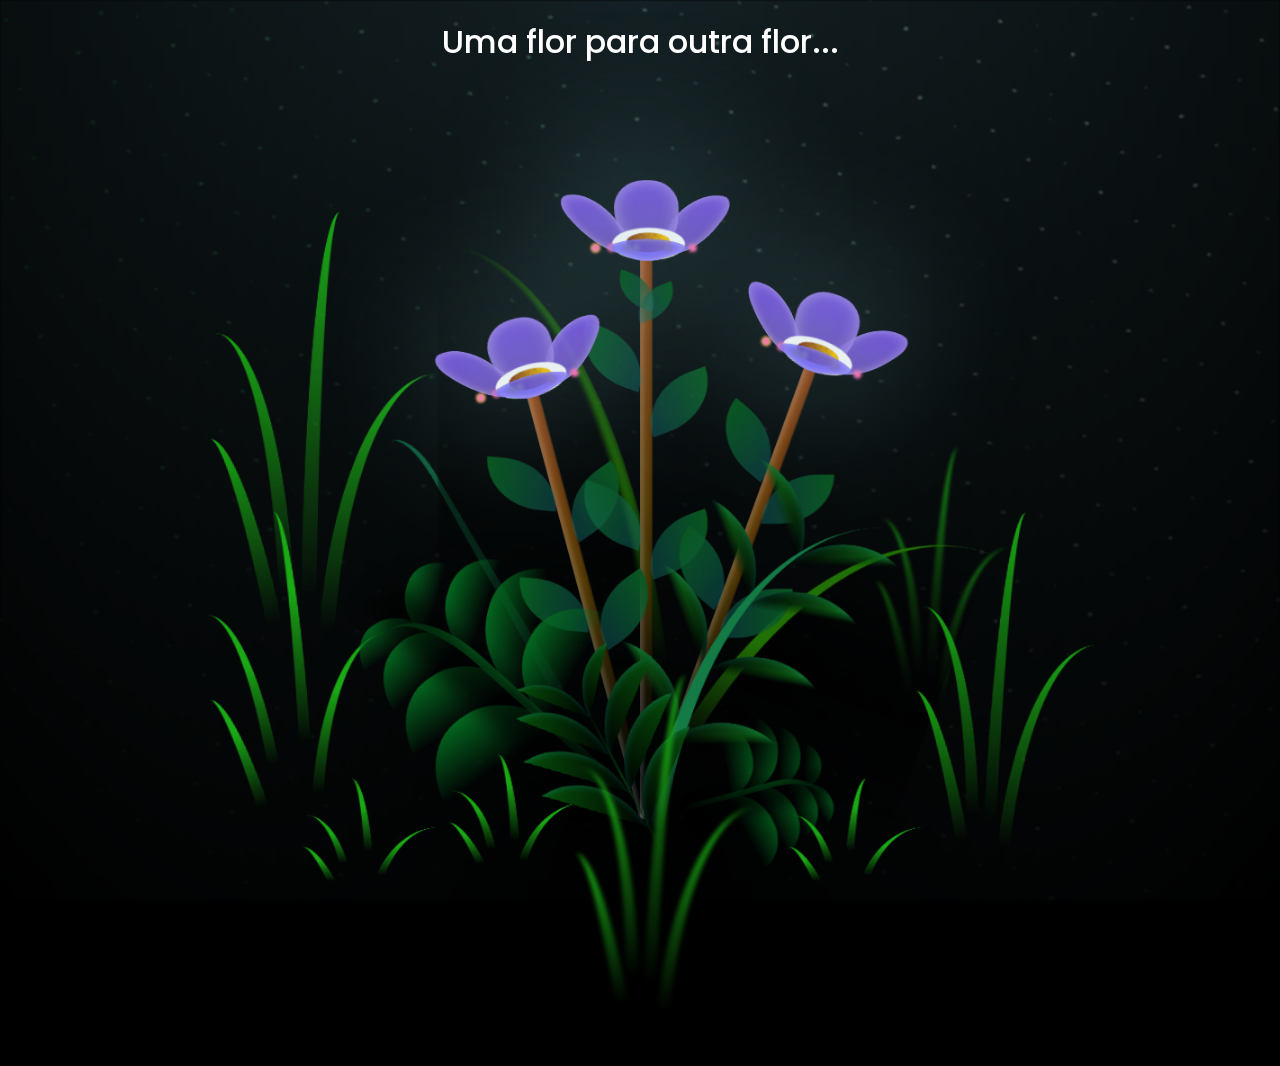
==== flower.html @ db98a39b "att" ====
<!DOCTYPE html>
<html lang="pt-br">
<head>
    <meta charset="UTF-8">
    <meta name="viewport" content="width=device-width, initial-scale=1.0">
    <link rel="shortcut icon" href="/assets/favicon-flower.png" type="image/x-icon">
    <link rel="stylesheet" href="css/flower.css">
    <title>Uma flor para outra flor</title>
</head>
<body class="container">
  <h1 class="title">Uma flor para outra flor...</h1>
    <div class="night"></div>
    <div class="flowers">
      <div class="flower flower--1">
        <div class="flower__leafs flower__leafs--1">
          <div class="flower__leaf flower__leaf--1"></div>
          <div class="flower__leaf flower__leaf--2"></div>
          <div class="flower__leaf flower__leaf--3"></div>
          <div class="flower__leaf flower__leaf--4"></div>
          <div class="flower__white-circle"></div>
  
          <div class="flower__light flower__light--1"></div>
          <div class="flower__light flower__light--2"></div>
          <div class="flower__light flower__light--3"></div>
          <div class="flower__light flower__light--4"></div>
          <div class="flower__light flower__light--5"></div>
          <div class="flower__light flower__light--6"></div>
          <div class="flower__light flower__light--7"></div>
          <div class="flower__light flower__light--8"></div>
  
        </div>
        <div class="flower__line">
          <div class="flower__line__leaf flower__line__leaf--1"></div>
          <div class="flower__line__leaf flower__line__leaf--2"></div>
          <div class="flower__line__leaf flower__line__leaf--3"></div>
          <div class="flower__line__leaf flower__line__leaf--4"></div>
          <div class="flower__line__leaf flower__line__leaf--5"></div>
          <div class="flower__line__leaf flower__line__leaf--6"></div>
        </div>
      </div>
  
      <div class="flower flower--2">
        <div class="flower__leafs flower__leafs--2">
          <div class="flower__leaf flower__leaf--1"></div>
          <div class="flower__leaf flower__leaf--2"></div>
          <div class="flower__leaf flower__leaf--3"></div>
          <div class="flower__leaf flower__leaf--4"></div>
          <div class="flower__white-circle"></div>
  
          <div class="flower__light flower__light--1"></div>
          <div class="flower__light flower__light--2"></div>
          <div class="flower__light flower__light--3"></div>
          <div class="flower__light flower__light--4"></div>
          <div class="flower__light flower__light--5"></div>
          <div class="flower__light flower__light--6"></div>
          <div class="flower__light flower__light--7"></div>
          <div class="flower__light flower__light--8"></div>
  
        </div>
        <div class="flower__line">
          <div class="flower__line__leaf flower__line__leaf--1"></div>
          <div class="flower__line__leaf flower__line__leaf--2"></div>
          <div class="flower__line__leaf flower__line__leaf--3"></div>
          <div class="flower__line__leaf flower__line__leaf--4"></div>
        </div>
      </div>
  
      <div class="flower flower--3">
        <div class="flower__leafs flower__leafs--3">
          <div class="flower__leaf flower__leaf--1"></div>
          <div class="flower__leaf flower__leaf--2"></div>
          <div class="flower__leaf flower__leaf--3"></div>
          <div class="flower__leaf flower__leaf--4"></div>
          <div class="flower__white-circle"></div>
  
          <div class="flower__light flower__light--1"></div>
          <div class="flower__light flower__light--2"></div>
          <div class="flower__light flower__light--3"></div>
          <div class="flower__light flower__light--4"></div>
          <div class="flower__light flower__light--5"></div>
          <div class="flower__light flower__light--6"></div>
          <div class="flower__light flower__light--7"></div>
          <div class="flower__light flower__light--8"></div>
  
        </div>
        <div class="flower__line">
          <div class="flower__line__leaf flower__line__leaf--1"></div>
          <div class="flower__line__leaf flower__line__leaf--2"></div>
          <div class="flower__line__leaf flower__line__leaf--3"></div>
          <div class="flower__line__leaf flower__line__leaf--4"></div>
        </div>
      </div>
  
      <div class="grow-ans" style="--d:1.2s">
        <div class="flower__g-long">
          <div class="flower__g-long__top"></div>
          <div class="flower__g-long__bottom"></div>
        </div>
      </div>
  
      <div class="growing-grass">
        <div class="flower__grass flower__grass--1">
          <div class="flower__grass--top"></div>
          <div class="flower__grass--bottom"></div>
          <div class="flower__grass__leaf flower__grass__leaf--1"></div>
          <div class="flower__grass__leaf flower__grass__leaf--2"></div>
          <div class="flower__grass__leaf flower__grass__leaf--3"></div>
          <div class="flower__grass__leaf flower__grass__leaf--4"></div>
          <div class="flower__grass__leaf flower__grass__leaf--5"></div>
          <div class="flower__grass__leaf flower__grass__leaf--6"></div>
          <div class="flower__grass__leaf flower__grass__leaf--7"></div>
          <div class="flower__grass__leaf flower__grass__leaf--8"></div>
          <div class="flower__grass__overlay"></div>
        </div>
      </div>
  
      <div class="growing-grass">
        <div class="flower__grass flower__grass--2">
          <div class="flower__grass--top"></div>
          <div class="flower__grass--bottom"></div>
          <div class="flower__grass__leaf flower__grass__leaf--1"></div>
          <div class="flower__grass__leaf flower__grass__leaf--2"></div>
          <div class="flower__grass__leaf flower__grass__leaf--3"></div>
          <div class="flower__grass__leaf flower__grass__leaf--4"></div>
          <div class="flower__grass__leaf flower__grass__leaf--5"></div>
          <div class="flower__grass__leaf flower__grass__leaf--6"></div>
          <div class="flower__grass__leaf flower__grass__leaf--7"></div>
          <div class="flower__grass__leaf flower__grass__leaf--8"></div>
          <div class="flower__grass__overlay"></div>
        </div>
      </div>
  
      <div class="grow-ans" style="--d:2.4s">
        <div class="flower__g-right flower__g-right--1">
          <div class="leaf"></div>
        </div>
      </div>
  
      <div class="grow-ans" style="--d:2.8s">
        <div class="flower__g-right flower__g-right--2">
          <div class="leaf"></div>
        </div>
      </div>
  
      <div class="grow-ans" style="--d:2.8s">
        <div class="flower__g-front">
          <div class="flower__g-front__leaf-wrapper flower__g-front__leaf-wrapper--1">
            <div class="flower__g-front__leaf"></div>
          </div>
          <div class="flower__g-front__leaf-wrapper flower__g-front__leaf-wrapper--2">
            <div class="flower__g-front__leaf"></div>
          </div>
          <div class="flower__g-front__leaf-wrapper flower__g-front__leaf-wrapper--3">
            <div class="flower__g-front__leaf"></div>
          </div>
          <div class="flower__g-front__leaf-wrapper flower__g-front__leaf-wrapper--4">
            <div class="flower__g-front__leaf"></div>
          </div>
          <div class="flower__g-front__leaf-wrapper flower__g-front__leaf-wrapper--5">
            <div class="flower__g-front__leaf"></div>
          </div>
          <div class="flower__g-front__leaf-wrapper flower__g-front__leaf-wrapper--6">
            <div class="flower__g-front__leaf"></div>
          </div>
          <div class="flower__g-front__leaf-wrapper flower__g-front__leaf-wrapper--7">
            <div class="flower__g-front__leaf"></div>
          </div>
          <div class="flower__g-front__leaf-wrapper flower__g-front__leaf-wrapper--8">
            <div class="flower__g-front__leaf"></div>
          </div>
          <div class="flower__g-front__line"></div>
        </div>
      </div>
  
      <div class="grow-ans" style="--d:3.2s">
        <div class="flower__g-fr">
          <div class="leaf"></div>
          <div class="flower__g-fr__leaf flower__g-fr__leaf--1"></div>
          <div class="flower__g-fr__leaf flower__g-fr__leaf--2"></div>
          <div class="flower__g-fr__leaf flower__g-fr__leaf--3"></div>
          <div class="flower__g-fr__leaf flower__g-fr__leaf--4"></div>
          <div class="flower__g-fr__leaf flower__g-fr__leaf--5"></div>
          <div class="flower__g-fr__leaf flower__g-fr__leaf--6"></div>
          <div class="flower__g-fr__leaf flower__g-fr__leaf--7"></div>
          <div class="flower__g-fr__leaf flower__g-fr__leaf--8"></div>
        </div>
      </div>
  
      <div class="long-g long-g--0">
        <div class="grow-ans" style="--d:3s">
          <div class="leaf leaf--0"></div>
        </div>
        <div class="grow-ans" style="--d:2.2s">
          <div class="leaf leaf--1"></div>
        </div>
        <div class="grow-ans" style="--d:3.4s">
          <div class="leaf leaf--2"></div>
        </div>
        <div class="grow-ans" style="--d:3.6s">
          <div class="leaf leaf--3"></div>
        </div>
      </div>
  
      <div class="long-g long-g--1">
        <div class="grow-ans" style="--d:3.6s">
          <div class="leaf leaf--0"></div>
        </div>
        <div class="grow-ans" style="--d:3.8s">
          <div class="leaf leaf--1"></div>
        </div>
        <div class="grow-ans" style="--d:4s">
          <div class="leaf leaf--2"></div>
        </div>
        <div class="grow-ans" style="--d:4.2s">
          <div class="leaf leaf--3"></div>
        </div>
      </div>
  
      <div class="long-g long-g--2">
        <div class="grow-ans" style="--d:4s">
          <div class="leaf leaf--0"></div>
        </div>
        <div class="grow-ans" style="--d:4.2s">
          <div class="leaf leaf--1"></div>
        </div>
        <div class="grow-ans" style="--d:4.4s">
          <div class="leaf leaf--2"></div>
        </div>
        <div class="grow-ans" style="--d:4.6s">
          <div class="leaf leaf--3"></div>
        </div>
      </div>
  
      <div class="long-g long-g--3">
        <div class="grow-ans" style="--d:4s">
          <div class="leaf leaf--0"></div>
        </div>
        <div class="grow-ans" style="--d:4.2s">
          <div class="leaf leaf--1"></div>
        </div>
        <div class="grow-ans" style="--d:3s">
          <div class="leaf leaf--2"></div>
        </div>
        <div class="grow-ans" style="--d:3.6s">
          <div class="leaf leaf--3"></div>
        </div>
      </div>
  
      <div class="long-g long-g--4">
        <div class="grow-ans" style="--d:4s">
          <div class="leaf leaf--0"></div>
        </div>
        <div class="grow-ans" style="--d:4.2s">
          <div class="leaf leaf--1"></div>
        </div>
        <div class="grow-ans" style="--d:3s">
          <div class="leaf leaf--2"></div>
        </div>
        <div class="grow-ans" style="--d:3.6s">
          <div class="leaf leaf--3"></div>
        </div>
      </div>
  
      <div class="long-g long-g--5">
        <div class="grow-ans" style="--d:4s">
          <div class="leaf leaf--0"></div>
        </div>
        <div class="grow-ans" style="--d:4.2s">
          <div class="leaf leaf--1"></div>
        </div>
        <div class="grow-ans" style="--d:3s">
          <div class="leaf leaf--2"></div>
        </div>
        <div class="grow-ans" style="--d:3.6s">
          <div class="leaf leaf--3"></div>
        </div>
      </div>
  
      <div class="long-g long-g--6">
        <div class="grow-ans" style="--d:4.2s">
          <div class="leaf leaf--0"></div>
        </div>
        <div class="grow-ans" style="--d:4.4s">
          <div class="leaf leaf--1"></div>
        </div>
        <div class="grow-ans" style="--d:4.6s">
          <div class="leaf leaf--2"></div>
        </div>
        <div class="grow-ans" style="--d:4.8s">
          <div class="leaf leaf--3"></div>
        </div>
      </div>
  
      <div class="long-g long-g--7">
        <div class="grow-ans" style="--d:3s">
          <div class="leaf leaf--0"></div>
        </div>
        <div class="grow-ans" style="--d:3.2s">
          <div class="leaf leaf--1"></div>
        </div>
        <div class="grow-ans" style="--d:3.5s">
          <div class="leaf leaf--2"></div>
        </div>
        <div class="grow-ans" style="--d:3.6s">
          <div class="leaf leaf--3"></div>
        </div>
      </div>
    </div>
    
    <script src="main.js"></script>
  </body>
</html>
---- css/flower.css ----
@import url('https://fonts.googleapis.com/css2?family=Poppins:wght@500&display=swap');

*,
*::after,
*::before {
  padding: 0;
  margin: 0;
  box-sizing: border-box;
}

:root {
  --dark-color: #000;
}

body {
  display: flex;
  align-items: flex-end;
  justify-content: center;
  min-height: 100vh;
  background-color: var(--dark-color);
  overflow: hidden;
  perspective: 1000px;
}

h1.title {
  font: 500 2rem 'Poppins';
  position: absolute;
  top: 2%;
  color: #FFF;
  z-index: 999;
}

.night {
  position: fixed;
  left: 50%;
  top: 0;
  transform: translateX(-50%);
  width: 100%;
  height: 100%;
  filter: blur(0.1vmin);
  background-image: radial-gradient(
      ellipse at top,
      transparent 0%,
      var(--dark-color)
    ),
    radial-gradient(
      ellipse at bottom,
      var(--dark-color),
      rgba(145, 233, 255, 0.2)
    ),
    repeating-linear-gradient(
      220deg,
      rgb(0, 0, 0) 0px,
      rgb(0, 0, 0) 19px,
      transparent 19px,
      transparent 22px
    ),
    repeating-linear-gradient(
      189deg,
      rgb(0, 0, 0) 0px,
      rgb(0, 0, 0) 19px,
      transparent 19px,
      transparent 22px
    ),
    repeating-linear-gradient(
      148deg,
      rgb(0, 0, 0) 0px,
      rgb(0, 0, 0) 19px,
      transparent 19px,
      transparent 22px
    ),
    linear-gradient(90deg, rgb(7, 107, 42), rgb(240, 240, 240));
}

.flowers {
  position: relative;
  transform: scale(0.9);
}

.flower {
  position: absolute;
  bottom: 10vmin;
  transform-origin: bottom center;
  z-index: 10;
  --fl-speed: 0.3s;
}
.flower--1 {
  -webkit-animation: moving-flower-1 4s linear infinite;
  animation: moving-flower-1 4s linear infinite;
}
.flower--1 .flower__line {
  height: 70vmin;
  -webkit-animation-delay: 0.3s;
  animation-delay: 0.3s;
}
.flower--1 .flower__line__leaf--1 {
  -webkit-animation: blooming-leaf-right var(--fl-speed) 1.6s backwards;
  animation: blooming-leaf-right var(--fl-speed) 1.6s backwards;
}
.flower--1 .flower__line__leaf--2 {
  -webkit-animation: blooming-leaf-right var(--fl-speed) 1.4s backwards;
  animation: blooming-leaf-right var(--fl-speed) 1.4s backwards;
}
.flower--1 .flower__line__leaf--3 {
  -webkit-animation: blooming-leaf-left var(--fl-speed) 1.2s backwards;
  animation: blooming-leaf-left var(--fl-speed) 1.2s backwards;
}
.flower--1 .flower__line__leaf--4 {
  -webkit-animation: blooming-leaf-left var(--fl-speed) 1s backwards;
  animation: blooming-leaf-left var(--fl-speed) 1s backwards;
}
.flower--1 .flower__line__leaf--5 {
  -webkit-animation: blooming-leaf-right var(--fl-speed) 1.8s backwards;
  animation: blooming-leaf-right var(--fl-speed) 1.8s backwards;
}
.flower--1 .flower__line__leaf--6 {
  -webkit-animation: blooming-leaf-left var(--fl-speed) 2s backwards;
  animation: blooming-leaf-left var(--fl-speed) 2s backwards;
}
.flower--2 {
  left: 50%;
  transform: rotate(20deg);
  -webkit-animation: moving-flower-2 4s linear infinite;
  animation: moving-flower-2 4s linear infinite;
}
.flower--2 .flower__line {
  height: 60vmin;
  -webkit-animation-delay: 0.6s;
  animation-delay: 0.6s;
}
.flower--2 .flower__line__leaf--1 {
  -webkit-animation: blooming-leaf-right var(--fl-speed) 1.9s backwards;
  animation: blooming-leaf-right var(--fl-speed) 1.9s backwards;
}
.flower--2 .flower__line__leaf--2 {
  -webkit-animation: blooming-leaf-right var(--fl-speed) 1.7s backwards;
  animation: blooming-leaf-right var(--fl-speed) 1.7s backwards;
}
.flower--2 .flower__line__leaf--3 {
  -webkit-animation: blooming-leaf-left var(--fl-speed) 1.5s backwards;
  animation: blooming-leaf-left var(--fl-speed) 1.5s backwards;
}
.flower--2 .flower__line__leaf--4 {
  -webkit-animation: blooming-leaf-left var(--fl-speed) 1.3s backwards;
  animation: blooming-leaf-left var(--fl-speed) 1.3s backwards;
}
.flower--3 {
  left: 50%;
  transform: rotate(-15deg);
  -webkit-animation: moving-flower-3 4s linear infinite;
  animation: moving-flower-3 4s linear infinite;
}
.flower--3 .flower__line {
  -webkit-animation-delay: 0.9s;
  animation-delay: 0.9s;
}
.flower--3 .flower__line__leaf--1 {
  -webkit-animation: blooming-leaf-right var(--fl-speed) 2.5s backwards;
  animation: blooming-leaf-right var(--fl-speed) 2.5s backwards;
}
.flower--3 .flower__line__leaf--2 {
  -webkit-animation: blooming-leaf-right var(--fl-speed) 2.3s backwards;
  animation: blooming-leaf-right var(--fl-speed) 2.3s backwards;
}
.flower--3 .flower__line__leaf--3 {
  -webkit-animation: blooming-leaf-left var(--fl-speed) 2.1s backwards;
  animation: blooming-leaf-left var(--fl-speed) 2.1s backwards;
}
.flower--3 .flower__line__leaf--4 {
  -webkit-animation: blooming-leaf-left var(--fl-speed) 1.9s backwards;
  animation: blooming-leaf-left var(--fl-speed) 1.9s backwards;
}
.flower__leafs {
  position: relative;
  -webkit-animation: blooming-flower 2s backwards;
  animation: blooming-flower 2s backwards;
}
.flower__leafs--1 {
  -webkit-animation-delay: 1.1s;
  animation-delay: 1.1s;
}
.flower__leafs--2 {
  -webkit-animation-delay: 1.4s;
  animation-delay: 1.4s;
}
.flower__leafs--3 {
  -webkit-animation-delay: 1.7s;
  animation-delay: 1.7s;
}
.flower__leafs::after {
  content: "";
  position: absolute;
  left: 0;
  top: 0;
  transform: translate(-50%, -100%);
  width: 8vmin;
  height: 8vmin;
  background-color: #9ff5ff;
  filter: blur(10vmin);
}
.flower__leaf {
  position: absolute;
  bottom: 0;
  left: 50%;
  width: 8vmin;
  height: 11vmin;
  border-radius: 51% 49% 47% 53%/44% 45% 55% 69%;
  background-color: #512894;
  background-image: linear-gradient(to top, #7458c0, #7c52ee);
  transform-origin: bottom center;
  opacity: 0.9;
  box-shadow: inset 0 0 2vmin rgba(255, 255, 255, 0.5);
}
.flower__leaf--1 {
  transform: translate(-10%, 1%) rotateY(40deg) rotateX(-50deg);
}
.flower__leaf--2 {
  transform: translate(-50%, -4%) rotateX(40deg);
}
.flower__leaf--3 {
  transform: translate(-90%, 0%) rotateY(45deg) rotateX(50deg);
}
.flower__leaf--4 {
  width: 8vmin;
  height: 8vmin;
  transform-origin: bottom left;
  border-radius: 4vmin 10vmin 4vmin 4vmin;
  transform: translate(0%, 18%) rotateX(70deg) rotate(-43deg);
  background-image: linear-gradient(to top, #6252ee, #5552ee);
  z-index: 1;
  opacity: 0.8;
}
.flower__white-circle {
  position: absolute;
  left: -3.5vmin;
  top: -3vmin;
  width: 9vmin;
  height: 4vmin;
  border-radius: 50%;
  background-color: #f0f0f0;
}
.flower__white-circle::after {
  content: "";
  position: absolute;
  left: 50%;
  top: 45%;
  transform: translate(-50%, -50%);
  width: 60%;
  height: 60%;
  border-radius: inherit;
  background-image: repeating-linear-gradient(
      135deg,
      rgba(0, 0, 0, 0.03) 0px,
      rgba(0, 0, 0, 0.03) 1px,
      transparent 1px,
      transparent 12px
    ),
    repeating-linear-gradient(
      45deg,
      rgba(0, 0, 0, 0.03) 0px,
      rgba(0, 0, 0, 0.03) 1px,
      transparent 1px,
      transparent 12px
    ),
    repeating-linear-gradient(
      67.5deg,
      rgba(0, 0, 0, 0.03) 0px,
      rgba(0, 0, 0, 0.03) 1px,
      transparent 1px,
      transparent 12px
    ),
    repeating-linear-gradient(
      135deg,
      rgba(0, 0, 0, 0.03) 0px,
      rgba(0, 0, 0, 0.03) 1px,
      transparent 1px,
      transparent 12px
    ),
    repeating-linear-gradient(
      45deg,
      rgba(0, 0, 0, 0.03) 0px,
      rgba(0, 0, 0, 0.03) 1px,
      transparent 1px,
      transparent 12px
    ),
    repeating-linear-gradient(
      112.5deg,
      rgba(0, 0, 0, 0.03) 0px,
      rgba(0, 0, 0, 0.03) 1px,
      transparent 1px,
      transparent 12px
    ),
    repeating-linear-gradient(
      112.5deg,
      rgba(0, 0, 0, 0.03) 0px,
      rgba(0, 0, 0, 0.03) 1px,
      transparent 1px,
      transparent 12px
    ),
    repeating-linear-gradient(
      45deg,
      rgba(0, 0, 0, 0.03) 0px,
      rgba(0, 0, 0, 0.03) 1px,
      transparent 1px,
      transparent 12px
    ),
    repeating-linear-gradient(
      22.5deg,
      rgba(0, 0, 0, 0.03) 0px,
      rgba(0, 0, 0, 0.03) 1px,
      transparent 1px,
      transparent 12px
    ),
    repeating-linear-gradient(
      45deg,
      rgba(0, 0, 0, 0.03) 0px,
      rgba(0, 0, 0, 0.03) 1px,
      transparent 1px,
      transparent 12px
    ),
    repeating-linear-gradient(
      22.5deg,
      rgba(0, 0, 0, 0.03) 0px,
      rgba(0, 0, 0, 0.03) 1px,
      transparent 1px,
      transparent 12px
    ),
    repeating-linear-gradient(
      135deg,
      rgba(0, 0, 0, 0.03) 0px,
      rgba(0, 0, 0, 0.03) 1px,
      transparent 1px,
      transparent 12px
    ),
    repeating-linear-gradient(
      157.5deg,
      rgba(0, 0, 0, 0.03) 0px,
      rgba(0, 0, 0, 0.03) 1px,
      transparent 1px,
      transparent 12px
    ),
    repeating-linear-gradient(
      67.5deg,
      rgba(0, 0, 0, 0.03) 0px,
      rgba(0, 0, 0, 0.03) 1px,
      transparent 1px,
      transparent 12px
    ),
    repeating-linear-gradient(
      67.5deg,
      rgba(0, 0, 0, 0.03) 0px,
      rgba(0, 0, 0, 0.03) 1px,
      transparent 1px,
      transparent 12px
    ),
    linear-gradient(90deg, rgb(127, 47, 21), rgb(255, 206, 0));
}
.flower__line {
  height: 55vmin;
  width: 1.5vmin;
  background-image: linear-gradient(
      to left,
      rgba(0, 0, 0, 0.2),
      transparent,
      rgba(255, 255, 255, 0.2)
    ),
    linear-gradient(to top, transparent 10%, #583e08, #944415);
  box-shadow: inset 0 0 2px rgba(0, 0, 0, 0.5);
  -webkit-animation: grow-flower-tree 4s backwards;
  animation: grow-flower-tree 4s backwards;
}
.flower__line__leaf {
  --w: 7vmin;
  --h: calc(var(--w) + 2vmin);
  position: absolute;
  top: 20%;
  left: 90%;
  width: var(--w);
  height: var(--h);
  border-top-right-radius: var(--h);
  border-bottom-left-radius: var(--h);
  background-image: linear-gradient(to top, rgba(20, 117, 122, 0.4), #095721);
}
.flower__line__leaf--1 {
  transform: rotate(70deg) rotateY(30deg);
}
.flower__line__leaf--2 {
  top: 45%;
  transform: rotate(70deg) rotateY(30deg);
}
.flower__line__leaf--3,
.flower__line__leaf--4,
.flower__line__leaf--6 {
  border-top-right-radius: 0;
  border-bottom-left-radius: 0;
  border-top-left-radius: var(--h);
  border-bottom-right-radius: var(--h);
  left: -460%;
  top: 12%;
  transform: rotate(-70deg) rotateY(30deg);
}
.flower__line__leaf--4 {
  top: 40%;
}
.flower__line__leaf--5 {
  top: 0;
  transform-origin: left;
  transform: rotate(70deg) rotateY(30deg) scale(0.6);
}
.flower__line__leaf--6 {
  top: -2%;
  left: -450%;
  transform-origin: right;
  transform: rotate(-70deg) rotateY(30deg) scale(0.6);
}
.flower__light {
  position: absolute;
  bottom: 0vmin;
  width: 1vmin;
  height: 1vmin;
  background-color: rgb(255, 251, 0);
  border-radius: 50%;
  filter: blur(0.2vmin);
  -webkit-animation: light-ans 4s linear infinite backwards;
  animation: light-ans 4s linear infinite backwards;
}
.flower__light:nth-child(odd) {
  background-color: #f76baf;
}
.flower__light--1 {
  left: -2vmin;
  -webkit-animation-delay: 1s;
  animation-delay: 1s;
}
.flower__light--2 {
  left: 3vmin;
  -webkit-animation-delay: 0.5s;
  animation-delay: 0.5s;
}
.flower__light--3 {
  left: -6vmin;
  -webkit-animation-delay: 0.3s;
  animation-delay: 0.3s;
}
.flower__light--4 {
  left: 6vmin;
  -webkit-animation-delay: 0.9s;
  animation-delay: 0.9s;
}
.flower__light--5 {
  left: -1vmin;
  -webkit-animation-delay: 1.5s;
  animation-delay: 1.5s;
}
.flower__light--6 {
  left: -4vmin;
  -webkit-animation-delay: 3s;
  animation-delay: 3s;
}
.flower__light--7 {
  left: 3vmin;
  -webkit-animation-delay: 2s;
  animation-delay: 2s;
}
.flower__light--8 {
  left: -6vmin;
  -webkit-animation-delay: 3.5s;
  animation-delay: 3.5s;
}
.flower__grass {
  --c: #04661f;
  --line-w: 1.5vmin;
  position: absolute;
  bottom: 12vmin;
  left: -7vmin;
  display: flex;
  flex-direction: column;
  align-items: flex-end;
  z-index: 20;
  transform-origin: bottom center;
  transform: rotate(-48deg) rotateY(40deg);
}
.flower__grass--1 {
  -webkit-animation: moving-grass 2s linear infinite;
  animation: moving-grass 2s linear infinite;
}
.flower__grass--2 {
  left: 2vmin;
  bottom: 10vmin;
  transform: scale(0.5) rotate(75deg) rotateX(10deg) rotateY(-200deg);
  opacity: 0.8;
  z-index: 0;
  -webkit-animation: moving-grass--2 1.5s linear infinite;
  animation: moving-grass--2 1.5s linear infinite;
}
.flower__grass--top {
  width: 7vmin;
  height: 10vmin;
  border-top-right-radius: 100%;
  border-right: var(--line-w) solid var(--c);
  transform-origin: bottom center;
  transform: rotate(-2deg);
}
.flower__grass--bottom {
  margin-top: -2px;
  width: var(--line-w);
  height: 25vmin;
  background-image: linear-gradient(to top, transparent, var(--c));
}
.flower__grass__leaf {
  --size: 10vmin;
  position: absolute;
  width: calc(var(--size) * 2.1);
  height: var(--size);
  border-top-left-radius: var(--size);
  border-top-right-radius: var(--size);
  background-image: linear-gradient(
    to top,
    transparent,
    transparent 30%,
    var(--c)
  );
  z-index: 100;
}
.flower__grass__leaf--1 {
  top: -6%;
  left: 30%;
  --size: 6vmin;
  transform: rotate(-20deg);
  -webkit-animation: growing-grass-ans--1 2s 2.6s backwards;
  animation: growing-grass-ans--1 2s 2.6s backwards;
}
@-webkit-keyframes growing-grass-ans--1 {
  0% {
    transform-origin: bottom left;
    transform: rotate(-20deg) scale(0);
  }
}
@keyframes growing-grass-ans--1 {
  0% {
    transform-origin: bottom left;
    transform: rotate(-20deg) scale(0);
  }
}
.flower__grass__leaf--2 {
  top: -5%;
  left: -110%;
  --size: 6vmin;
  transform: rotate(10deg);
  -webkit-animation: growing-grass-ans--2 2s 2.4s linear backwards;
  animation: growing-grass-ans--2 2s 2.4s linear backwards;
}
@-webkit-keyframes growing-grass-ans--2 {
  0% {
    transform-origin: bottom right;
    transform: rotate(10deg) scale(0);
  }
}
@keyframes growing-grass-ans--2 {
  0% {
    transform-origin: bottom right;
    transform: rotate(10deg) scale(0);
  }
}
.flower__grass__leaf--3 {
  top: 5%;
  left: 60%;
  --size: 8vmin;
  transform: rotate(-18deg) rotateX(-20deg);
  -webkit-animation: growing-grass-ans--3 2s 2.2s linear backwards;
  animation: growing-grass-ans--3 2s 2.2s linear backwards;
}
@-webkit-keyframes growing-grass-ans--3 {
  0% {
    transform-origin: bottom left;
    transform: rotate(-18deg) rotateX(-20deg) scale(0);
  }
}
@keyframes growing-grass-ans--3 {
  0% {
    transform-origin: bottom left;
    transform: rotate(-18deg) rotateX(-20deg) scale(0);
  }
}
.flower__grass__leaf--4 {
  top: 6%;
  left: -135%;
  --size: 8vmin;
  transform: rotate(2deg);
  -webkit-animation: growing-grass-ans--4 2s 2s linear backwards;
  animation: growing-grass-ans--4 2s 2s linear backwards;
}
@-webkit-keyframes growing-grass-ans--4 {
  0% {
    transform-origin: bottom right;
    transform: rotate(2deg) scale(0);
  }
}
@keyframes growing-grass-ans--4 {
  0% {
    transform-origin: bottom right;
    transform: rotate(2deg) scale(0);
  }
}
.flower__grass__leaf--5 {
  top: 20%;
  left: 60%;
  --size: 10vmin;
  transform: rotate(-24deg) rotateX(-20deg);
  -webkit-animation: growing-grass-ans--5 2s 1.8s linear backwards;
  animation: growing-grass-ans--5 2s 1.8s linear backwards;
}
@-webkit-keyframes growing-grass-ans--5 {
  0% {
    transform-origin: bottom left;
    transform: rotate(-24deg) rotateX(-20deg) scale(0);
  }
}
@keyframes growing-grass-ans--5 {
  0% {
    transform-origin: bottom left;
    transform: rotate(-24deg) rotateX(-20deg) scale(0);
  }
}
.flower__grass__leaf--6 {
  top: 22%;
  left: -180%;
  --size: 10vmin;
  transform: rotate(10deg);
  -webkit-animation: growing-grass-ans--6 2s 1.6s linear backwards;
  animation: growing-grass-ans--6 2s 1.6s linear backwards;
}
@-webkit-keyframes growing-grass-ans--6 {
  0% {
    transform-origin: bottom right;
    transform: rotate(10deg) scale(0);
  }
}
@keyframes growing-grass-ans--6 {
  0% {
    transform-origin: bottom right;
    transform: rotate(10deg) scale(0);
  }
}
.flower__grass__leaf--7 {
  top: 39%;
  left: 70%;
  --size: 10vmin;
  transform: rotate(-10deg);
  -webkit-animation: growing-grass-ans--7 2s 1.4s linear backwards;
  animation: growing-grass-ans--7 2s 1.4s linear backwards;
}
@-webkit-keyframes growing-grass-ans--7 {
  0% {
    transform-origin: bottom left;
    transform: rotate(-10deg) scale(0);
  }
}
@keyframes growing-grass-ans--7 {
  0% {
    transform-origin: bottom left;
    transform: rotate(-10deg) scale(0);
  }
}
.flower__grass__leaf--8 {
  top: 40%;
  left: -215%;
  --size: 11vmin;
  transform: rotate(10deg);
  -webkit-animation: growing-grass-ans--8 2s 1.2s linear backwards;
  animation: growing-grass-ans--8 2s 1.2s linear backwards;
}
@-webkit-keyframes growing-grass-ans--8 {
  0% {
    transform-origin: bottom right;
    transform: rotate(10deg) scale(0);
  }
}
@keyframes growing-grass-ans--8 {
  0% {
    transform-origin: bottom right;
    transform: rotate(10deg) scale(0);
  }
}
.flower__grass__overlay {
  position: absolute;
  top: -10%;
  right: 0%;
  width: 100%;
  height: 100%;
  background-color: rgba(0, 0, 0, 0.6);
  filter: blur(1.5vmin);
  z-index: 100;
}
.flower__g-long {
  --w: 2vmin;
  --h: 6vmin;
  --c: #0e5b3c;
  position: absolute;
  bottom: 10vmin;
  left: -3vmin;
  transform-origin: bottom center;
  transform: rotate(-30deg) rotateY(-20deg);
  display: flex;
  flex-direction: column;
  align-items: flex-end;
  -webkit-animation: flower-g-long-ans 3s linear infinite;
  animation: flower-g-long-ans 3s linear infinite;
}
@-webkit-keyframes flower-g-long-ans {
  0%,
  100% {
    transform: rotate(-30deg) rotateY(-20deg);
  }
  50% {
    transform: rotate(-32deg) rotateY(-20deg);
  }
}
@keyframes flower-g-long-ans {
  0%,
  100% {
    transform: rotate(-30deg) rotateY(-20deg);
  }
  50% {
    transform: rotate(-32deg) rotateY(-20deg);
  }
}
.flower__g-long__top {
  top: calc(var(--h) * -1);
  width: calc(var(--w) + 1vmin);
  height: var(--h);
  border-top-right-radius: 100%;
  border-right: 0.7vmin solid var(--c);
  transform: translate(-0.7vmin, 1vmin);
}
.flower__g-long__bottom {
  width: var(--w);
  height: 50vmin;
  transform-origin: bottom center;
  background-image: linear-gradient(to top, transparent 30%, var(--c));
  box-shadow: inset 0 0 2px rgba(0, 0, 0, 0.5);
  -webkit-clip-path: polygon(35% 0, 65% 1%, 100% 100%, 0% 100%);
  clip-path: polygon(35% 0, 65% 1%, 100% 100%, 0% 100%);
}
.flower__g-right {
  position: absolute;
  bottom: 6vmin;
  left: -2vmin;
  transform-origin: bottom left;
  transform: rotate(20deg);
}
.flower__g-right .leaf {
  width: 30vmin;
  height: 50vmin;
  border-top-left-radius: 100%;
  border-left: 2vmin solid #217005;
  background-image: linear-gradient(
    to bottom,
    transparent,
    var(--dark-color) 60%
  );
  -webkit-mask-image: linear-gradient(to top, transparent 30%, #24803e 60%);
}
.flower__g-right--1 {
  -webkit-animation: flower-g-right-ans 2.5s linear infinite;
  animation: flower-g-right-ans 2.5s linear infinite;
}
.flower__g-right--2 {
  left: 5vmin;
  transform: rotateY(-180deg);
  -webkit-animation: flower-g-right-ans--2 3s linear infinite;
  animation: flower-g-right-ans--2 3s linear infinite;
}
.flower__g-right--2 .leaf {
  height: 75vmin;
  filter: blur(0.3vmin);
  opacity: 0.8;
}
@-webkit-keyframes flower-g-right-ans {
  0%,
  100% {
    transform: rotate(20deg);
  }
  50% {
    transform: rotate(24deg) rotateX(-20deg);
  }
}
@keyframes flower-g-right-ans {
  0%,
  100% {
    transform: rotate(20deg);
  }
  50% {
    transform: rotate(24deg) rotateX(-20deg);
  }
}
@-webkit-keyframes flower-g-right-ans--2 {
  0%,
  100% {
    transform: rotateY(-180deg) rotate(0deg) rotateX(-20deg);
  }
  50% {
    transform: rotateY(-180deg) rotate(6deg) rotateX(-20deg);
  }
}
@keyframes flower-g-right-ans--2 {
  0%,
  100% {
    transform: rotateY(-180deg) rotate(0deg) rotateX(-20deg);
  }
  50% {
    transform: rotateY(-180deg) rotate(6deg) rotateX(-20deg);
  }
}
.flower__g-front {
  position: absolute;
  bottom: 6vmin;
  left: 2.5vmin;
  z-index: 100;
  transform-origin: bottom center;
  transform: rotate(-28deg) rotateY(30deg) scale(1.04);
  -webkit-animation: flower__g-front-ans 2s linear infinite;
  animation: flower__g-front-ans 2s linear infinite;
}
@-webkit-keyframes flower__g-front-ans {
  0%,
  100% {
    transform: rotate(-28deg) rotateY(30deg) scale(1.04);
  }
  50% {
    transform: rotate(-35deg) rotateY(40deg) scale(1.04);
  }
}
@keyframes flower__g-front-ans {
  0%,
  100% {
    transform: rotate(-28deg) rotateY(30deg) scale(1.04);
  }
  50% {
    transform: rotate(-35deg) rotateY(40deg) scale(1.04);
  }
}
.flower__g-front__line {
  width: 0.3vmin;
  height: 20vmin;
  background-image: linear-gradient(
    to top,
    transparent,
    #042e0b,
    transparent 100%
  );
  position: relative;
}
.flower__g-front__leaf-wrapper {
  position: absolute;
  top: 0;
  left: 0;
  transform-origin: bottom left;
  transform: rotate(10deg);
}
.flower__g-front__leaf-wrapper:nth-child(even) {
  left: 0vmin;
  transform: rotateY(-180deg) rotate(5deg);
  -webkit-animation: flower__g-front__leaf-left-ans 1s ease-in backwards;
  animation: flower__g-front__leaf-left-ans 1s ease-in backwards;
}
.flower__g-front__leaf-wrapper:nth-child(odd) {
  -webkit-animation: flower__g-front__leaf-ans 1s ease-in backwards;
  animation: flower__g-front__leaf-ans 1s ease-in backwards;
}
.flower__g-front__leaf-wrapper--1 {
  top: -8vmin;
  transform: scale(0.7);
  -webkit-animation: flower__g-front__leaf-ans 1s 5.5s ease-in backwards !important;
  animation: flower__g-front__leaf-ans 1s 5.5s ease-in backwards !important;
}
.flower__g-front__leaf-wrapper--2 {
  top: -8vmin;
  transform: rotateY(-180deg) scale(0.7) !important;
  -webkit-animation: flower__g-front__leaf-left-ans-2 1s 4.6s ease-in backwards !important;
  animation: flower__g-front__leaf-left-ans-2 1s 4.6s ease-in backwards !important;
}
.flower__g-front__leaf-wrapper--3 {
  top: -3vmin;
  -webkit-animation: flower__g-front__leaf-ans 1s 4.6s ease-in backwards;
  animation: flower__g-front__leaf-ans 1s 4.6s ease-in backwards;
}
.flower__g-front__leaf-wrapper--4 {
  top: -3vmin;
  transform: rotateY(-180deg) scale(0.9) !important;
  -webkit-animation: flower__g-front__leaf-left-ans-2 1s 4.6s ease-in backwards !important;
  animation: flower__g-front__leaf-left-ans-2 1s 4.6s ease-in backwards !important;
}
@-webkit-keyframes flower__g-front__leaf-left-ans-2 {
  0% {
    transform: rotateY(-180deg) scale(0);
  }
}
@keyframes flower__g-front__leaf-left-ans-2 {
  0% {
    transform: rotateY(-180deg) scale(0);
  }
}
.flower__g-front__leaf-wrapper--5,
.flower__g-front__leaf-wrapper--6 {
  top: 2vmin;
}
.flower__g-front__leaf-wrapper--7,
.flower__g-front__leaf-wrapper--8 {
  top: 6.5vmin;
}
.flower__g-front__leaf-wrapper--2 {
  -webkit-animation-delay: 5.2s !important;
  animation-delay: 5.2s !important;
}
.flower__g-front__leaf-wrapper--3 {
  -webkit-animation-delay: 4.9s !important;
  animation-delay: 4.9s !important;
}
.flower__g-front__leaf-wrapper--5 {
  -webkit-animation-delay: 4.3s !important;
  animation-delay: 4.3s !important;
}
.flower__g-front__leaf-wrapper--6 {
  -webkit-animation-delay: 4.1s !important;
  animation-delay: 4.1s !important;
}
.flower__g-front__leaf-wrapper--7 {
  -webkit-animation-delay: 3.8s !important;
  animation-delay: 3.8s !important;
}
.flower__g-front__leaf-wrapper--8 {
  -webkit-animation-delay: 3.5s !important;
  animation-delay: 3.5s !important;
}
@-webkit-keyframes flower__g-front__leaf-ans {
  0% {
    transform: rotate(10deg) scale(0);
  }
}
@keyframes flower__g-front__leaf-ans {
  0% {
    transform: rotate(10deg) scale(0);
  }
}
@-webkit-keyframes flower__g-front__leaf-left-ans {
  0% {
    transform: rotateY(-180deg) rotate(5deg) scale(0);
  }
}
@keyframes flower__g-front__leaf-left-ans {
  0% {
    transform: rotateY(-180deg) rotate(5deg) scale(0);
  }
}
.flower__g-front__leaf {
  width: 10vmin;
  height: 10vmin;
  border-radius: 100% 0% 0% 100%/100% 100% 0% 0%;
  box-shadow: inset 0 2px 1vmin hsla(184deg, 97%, 58%, 0.2);
  background-image: linear-gradient(
      to bottom left,
      transparent,
      var(--dark-color)
    ),
    linear-gradient(to bottom right, #064f0a 50%, transparent 50%, transparent);
  -webkit-mask-image: linear-gradient(
    to bottom right,
    #097149 50%,
    transparent 50%,
    transparent
  );
  mask-image: linear-gradient(
    to bottom right,
    #0e8723 50%,
    transparent 50%,
    transparent
  );
}
.flower__g-fr {
  position: absolute;
  bottom: -4vmin;
  left: vmin;
  transform-origin: bottom left;
  z-index: 10;
  -webkit-animation: flower__g-fr-ans 2s linear infinite;
  animation: flower__g-fr-ans 2s linear infinite;
}
@-webkit-keyframes flower__g-fr-ans {
  0%,
  100% {
    transform: rotate(2deg);
  }
  50% {
    transform: rotate(4deg);
  }
}
@keyframes flower__g-fr-ans {
  0%,
  100% {
    transform: rotate(2deg);
  }
  50% {
    transform: rotate(4deg);
  }
}
.flower__g-fr .leaf {
  width: 30vmin;
  height: 50vmin;
  border-top-left-radius: 100%;
  border-left: 2vmin solid #147b47;
  -webkit-mask-image: linear-gradient(to top, transparent 25%, #0e4e2a 50%);
  position: relative;
  z-index: 1;
}
.flower__g-fr__leaf {
  position: absolute;
  top: 0;
  left: 0;
  width: 10vmin;
  height: 10vmin;
  border-radius: 100% 0% 0% 100%/100% 100% 0% 0%;
  box-shadow: inset 0 2px 1vmin hsla(184deg, 97%, 58%, 0.2);
  background-image: linear-gradient(
      to bottom left,
      transparent,
      var(--dark-color) 98%
    ),
    linear-gradient(to bottom right, #106e18 45%, transparent 50%, transparent);
  -webkit-mask-image: linear-gradient(
    135deg,
    #175f22 40%,
    transparent 50%,
    transparent
  );
}
.flower__g-fr__leaf--1 {
  left: 20vmin;
  transform: rotate(45deg);
  -webkit-animation: flower__g-fr-leaft-ans-1 0.5s 5.2s linear backwards;
  animation: flower__g-fr-leaft-ans-1 0.5s 5.2s linear backwards;
}
@-webkit-keyframes flower__g-fr-leaft-ans-1 {
  0% {
    transform-origin: left;
    transform: rotate(45deg) scale(0);
  }
}
@keyframes flower__g-fr-leaft-ans-1 {
  0% {
    transform-origin: left;
    transform: rotate(45deg) scale(0);
  }
}
.flower__g-fr__leaf--2 {
  left: 12vmin;
  top: -7vmin;
  transform: rotate(25deg) rotateY(-180deg);
  -webkit-animation: flower__g-fr-leaft-ans-6 0.5s 5s linear backwards;
  animation: flower__g-fr-leaft-ans-6 0.5s 5s linear backwards;
}
.flower__g-fr__leaf--3 {
  left: 15vmin;
  top: 6vmin;
  transform: rotate(55deg);
  -webkit-animation: flower__g-fr-leaft-ans-5 0.5s 4.8s linear backwards;
  animation: flower__g-fr-leaft-ans-5 0.5s 4.8s linear backwards;
}
.flower__g-fr__leaf--4 {
  left: 6vmin;
  top: -2vmin;
  transform: rotate(25deg) rotateY(-180deg);
  -webkit-animation: flower__g-fr-leaft-ans-6 0.5s 4.6s linear backwards;
  animation: flower__g-fr-leaft-ans-6 0.5s 4.6s linear backwards;
}
.flower__g-fr__leaf--5 {
  left: 10vmin;
  top: 14vmin;
  transform: rotate(55deg);
  -webkit-animation: flower__g-fr-leaft-ans-5 0.5s 4.4s linear backwards;
  animation: flower__g-fr-leaft-ans-5 0.5s 4.4s linear backwards;
}
@-webkit-keyframes flower__g-fr-leaft-ans-5 {
  0% {
    transform-origin: left;
    transform: rotate(55deg) scale(0);
  }
}
@keyframes flower__g-fr-leaft-ans-5 {
  0% {
    transform-origin: left;
    transform: rotate(55deg) scale(0);
  }
}
.flower__g-fr__leaf--6 {
  left: 0vmin;
  top: 6vmin;
  transform: rotate(25deg) rotateY(-180deg);
  -webkit-animation: flower__g-fr-leaft-ans-6 0.5s 4.2s linear backwards;
  animation: flower__g-fr-leaft-ans-6 0.5s 4.2s linear backwards;
}
@-webkit-keyframes flower__g-fr-leaft-ans-6 {
  0% {
    transform-origin: right;
    transform: rotate(25deg) rotateY(-180deg) scale(0);
  }
}
@keyframes flower__g-fr-leaft-ans-6 {
  0% {
    transform-origin: right;
    transform: rotate(25deg) rotateY(-180deg) scale(0);
  }
}
.flower__g-fr__leaf--7 {
  left: 5vmin;
  top: 22vmin;
  transform: rotate(45deg);
  -webkit-animation: flower__g-fr-leaft-ans-7 0.5s 4s linear backwards;
  animation: flower__g-fr-leaft-ans-7 0.5s 4s linear backwards;
}
@-webkit-keyframes flower__g-fr-leaft-ans-7 {
  0% {
    transform-origin: left;
    transform: rotate(45deg) scale(0);
  }
}
@keyframes flower__g-fr-leaft-ans-7 {
  0% {
    transform-origin: left;
    transform: rotate(45deg) scale(0);
  }
}
.flower__g-fr__leaf--8 {
  left: -4vmin;
  top: 15vmin;
  transform: rotate(15deg) rotateY(-180deg);
  -webkit-animation: flower__g-fr-leaft-ans-8 0.5s 3.8s linear backwards;
  animation: flower__g-fr-leaft-ans-8 0.5s 3.8s linear backwards;
}
@-webkit-keyframes flower__g-fr-leaft-ans-8 {
  0% {
    transform-origin: right;
    transform: rotate(15deg) rotateY(-180deg) scale(0);
  }
}
@keyframes flower__g-fr-leaft-ans-8 {
  0% {
    transform-origin: right;
    transform: rotate(15deg) rotateY(-180deg) scale(0);
  }
}

.long-g {
  position: absolute;
  bottom: 25vmin;
  left: -42vmin;
  transform-origin: bottom left;
}
.long-g--1 {
  bottom: 0vmin;
  transform: scale(0.8) rotate(-5deg);
}
.long-g--1 .leaf {
  -webkit-mask-image: linear-gradient(
    to top,
    transparent 40%,
    #196d2a 80%
  ) !important;
}
.long-g--1 .leaf--1 {
  --w: 5vmin;
  --h: 60vmin;
  left: -2vmin;
  transform: rotate(3deg) rotateY(-180deg);
}
.long-g--2,
.long-g--3 {
  bottom: -3vmin;
  left: -35vmin;
  transform-origin: center;
  transform: scale(0.6) rotateX(60deg);
}
.long-g--2 .leaf,
.long-g--3 .leaf {
  -webkit-mask-image: linear-gradient(
    to top,
    transparent 50%,
    #176220 80%
  ) !important;
}
.long-g--2 .leaf--1,
.long-g--3 .leaf--1 {
  left: -1vmin;
  transform: rotateY(-180deg);
}
.long-g--3 {
  left: -17vmin;
  bottom: 0vmin;
}
.long-g--3 .leaf {
  -webkit-mask-image: linear-gradient(
    to top,
    transparent 40%,
    #176220 80%
  ) !important;
}
.long-g--4 {
  left: 25vmin;
  bottom: -3vmin;
  transform-origin: center;
  transform: scale(0.6) rotateX(60deg);
}
.long-g--4 .leaf {
  -webkit-mask-image: linear-gradient(
    to top,
    transparent 50%,
    #176220 80%
  ) !important;
}
.long-g--5 {
  left: 42vmin;
  bottom: 0vmin;
  transform: scale(0.8) rotate(2deg);
}
.long-g--6 {
  left: 0vmin;
  bottom: -20vmin;
  z-index: 100;
  filter: blur(0.3vmin);
  transform: scale(0.8) rotate(2deg);
}
.long-g--7 {
  left: 35vmin;
  bottom: 20vmin;
  z-index: -1;
  filter: blur(0.3vmin);
  transform: scale(0.6) rotate(2deg);
  opacity: 0.7;
}
.long-g .leaf {
  --w: 15vmin;
  --h: 40vmin;
  --c: #1aaa15;
  position: absolute;
  bottom: 0;
  width: var(--w);
  height: var(--h);
  border-top-left-radius: 100%;
  border-left: 2vmin solid var(--c);
  -webkit-mask-image: linear-gradient(
    to top,
    transparent 20%,
    var(--dark-color)
  );
  transform-origin: bottom center;
}
.long-g .leaf--0 {
  left: 2vmin;
  -webkit-animation: leaf-ans-1 4s linear infinite;
  animation: leaf-ans-1 4s linear infinite;
}
.long-g .leaf--1 {
  --w: 5vmin;
  --h: 60vmin;
  -webkit-animation: leaf-ans-1 4s linear infinite;
  animation: leaf-ans-1 4s linear infinite;
}
.long-g .leaf--2 {
  --w: 10vmin;
  --h: 40vmin;
  left: -0.5vmin;
  bottom: 5vmin;
  transform-origin: bottom left;
  transform: rotateY(-180deg);
  -webkit-animation: leaf-ans-2 3s linear infinite;
  animation: leaf-ans-2 3s linear infinite;
}
.long-g .leaf--3 {
  --w: 5vmin;
  --h: 30vmin;
  left: -1vmin;
  bottom: 3.2vmin;
  transform-origin: bottom left;
  transform: rotate(-10deg) rotateY(-180deg);
  -webkit-animation: leaf-ans-3 3s linear infinite;
  animation: leaf-ans-3 3s linear infinite;
}

@-webkit-keyframes leaf-ans-1 {
  0%,
  100% {
    transform: rotate(-5deg) scale(1);
  }
  50% {
    transform: rotate(5deg) scale(1.1);
  }
}

@keyframes leaf-ans-1 {
  0%,
  100% {
    transform: rotate(-5deg) scale(1);
  }
  50% {
    transform: rotate(5deg) scale(1.1);
  }
}
@-webkit-keyframes leaf-ans-2 {
  0%,
  100% {
    transform: rotateY(-180deg) rotate(5deg);
  }
  50% {
    transform: rotateY(-180deg) rotate(0deg) scale(1.1);
  }
}
@keyframes leaf-ans-2 {
  0%,
  100% {
    transform: rotateY(-180deg) rotate(5deg);
  }
  50% {
    transform: rotateY(-180deg) rotate(0deg) scale(1.1);
  }
}
@-webkit-keyframes leaf-ans-3 {
  0%,
  100% {
    transform: rotate(-10deg) rotateY(-180deg);
  }
  50% {
    transform: rotate(-20deg) rotateY(-180deg);
  }
}
@keyframes leaf-ans-3 {
  0%,
  100% {
    transform: rotate(-10deg) rotateY(-180deg);
  }
  50% {
    transform: rotate(-20deg) rotateY(-180deg);
  }
}
.grow-ans {
  -webkit-animation: grow-ans 2s var(--d) backwards;
  animation: grow-ans 2s var(--d) backwards;
}

@-webkit-keyframes grow-ans {
  0% {
    transform: scale(0);
    opacity: 0;
  }
}

@keyframes grow-ans {
  0% {
    transform: scale(0);
    opacity: 0;
  }
}
@-webkit-keyframes light-ans {
  0% {
    opacity: 0;
    transform: translateY(0vmin);
  }
  25% {
    opacity: 1;
    transform: translateY(-5vmin) translateX(-2vmin);
  }
  50% {
    opacity: 1;
    transform: translateY(-15vmin) translateX(2vmin);
    filter: blur(0.2vmin);
  }
  75% {
    transform: translateY(-20vmin) translateX(-2vmin);
    filter: blur(0.2vmin);
  }
  100% {
    transform: translateY(-30vmin);
    opacity: 0;
    filter: blur(1vmin);
  }
}
@keyframes light-ans {
  0% {
    opacity: 0;
    transform: translateY(0vmin);
  }
  25% {
    opacity: 1;
    transform: translateY(-5vmin) translateX(-2vmin);
  }
  50% {
    opacity: 1;
    transform: translateY(-15vmin) translateX(2vmin);
    filter: blur(0.2vmin);
  }
  75% {
    transform: translateY(-20vmin) translateX(-2vmin);
    filter: blur(0.2vmin);
  }
  100% {
    transform: translateY(-30vmin);
    opacity: 0;
    filter: blur(1vmin);
  }
}
@-webkit-keyframes moving-flower-1 {
  0%,
  100% {
    transform: rotate(2deg);
  }
  50% {
    transform: rotate(-2deg);
  }
}
@keyframes moving-flower-1 {
  0%,
  100% {
    transform: rotate(2deg);
  }
  50% {
    transform: rotate(-2deg);
  }
}
@-webkit-keyframes moving-flower-2 {
  0%,
  100% {
    transform: rotate(18deg);
  }
  50% {
    transform: rotate(14deg);
  }
}
@keyframes moving-flower-2 {
  0%,
  100% {
    transform: rotate(18deg);
  }
  50% {
    transform: rotate(14deg);
  }
}
@-webkit-keyframes moving-flower-3 {
  0%,
  100% {
    transform: rotate(-18deg);
  }
  50% {
    transform: rotate(-20deg) rotateY(-10deg);
  }
}
@keyframes moving-flower-3 {
  0%,
  100% {
    transform: rotate(-18deg);
  }
  50% {
    transform: rotate(-20deg) rotateY(-10deg);
  }
}
@-webkit-keyframes blooming-leaf-right {
  0% {
    transform-origin: left;
    transform: rotate(70deg) rotateY(30deg) scale(0);
  }
}
@keyframes blooming-leaf-right {
  0% {
    transform-origin: left;
    transform: rotate(70deg) rotateY(30deg) scale(0);
  }
}
@-webkit-keyframes blooming-leaf-left {
  0% {
    transform-origin: right;
    transform: rotate(-70deg) rotateY(30deg) scale(0);
  }
}
@keyframes blooming-leaf-left {
  0% {
    transform-origin: right;
    transform: rotate(-70deg) rotateY(30deg) scale(0);
  }
}
@-webkit-keyframes grow-flower-tree {
  0% {
    height: 0;
    border-radius: 1vmin;
  }
}
@keyframes grow-flower-tree {
  0% {
    height: 0;
    border-radius: 1vmin;
  }
}
@-webkit-keyframes blooming-flower {
  0% {
    transform: scale(0);
  }
}
@keyframes blooming-flower {
  0% {
    transform: scale(0);
  }
}
@-webkit-keyframes moving-grass {
  0%,
  100% {
    transform: rotate(-48deg) rotateY(40deg);
  }
  50% {
    transform: rotate(-50deg) rotateY(40deg);
  }
}
@keyframes moving-grass {
  0%,
  100% {
    transform: rotate(-48deg) rotateY(40deg);
  }
  50% {
    transform: rotate(-50deg) rotateY(40deg);
  }
}
@-webkit-keyframes moving-grass--2 {
  0%,
  100% {
    transform: scale(0.5) rotate(75deg) rotateX(10deg) rotateY(-200deg);
  }
  50% {
    transform: scale(0.5) rotate(79deg) rotateX(10deg) rotateY(-200deg);
  }
}
@keyframes moving-grass--2 {
  0%,
  100% {
    transform: scale(0.5) rotate(75deg) rotateX(10deg) rotateY(-200deg);
  }
  50% {
    transform: scale(0.5) rotate(79deg) rotateX(10deg) rotateY(-200deg);
  }
}
.growing-grass {
  -webkit-animation: growing-grass-ans 1s 2s backwards;
  animation: growing-grass-ans 1s 2s backwards;
}

@-webkit-keyframes growing-grass-ans {
  0% {
    transform: scale(0);
  }
}

@keyframes growing-grass-ans {
  0% {
    transform: scale(0);
  }
}
.container * {
  -webkit-animation-play-state: paused !important;
  animation-play-state: paused !important;
}
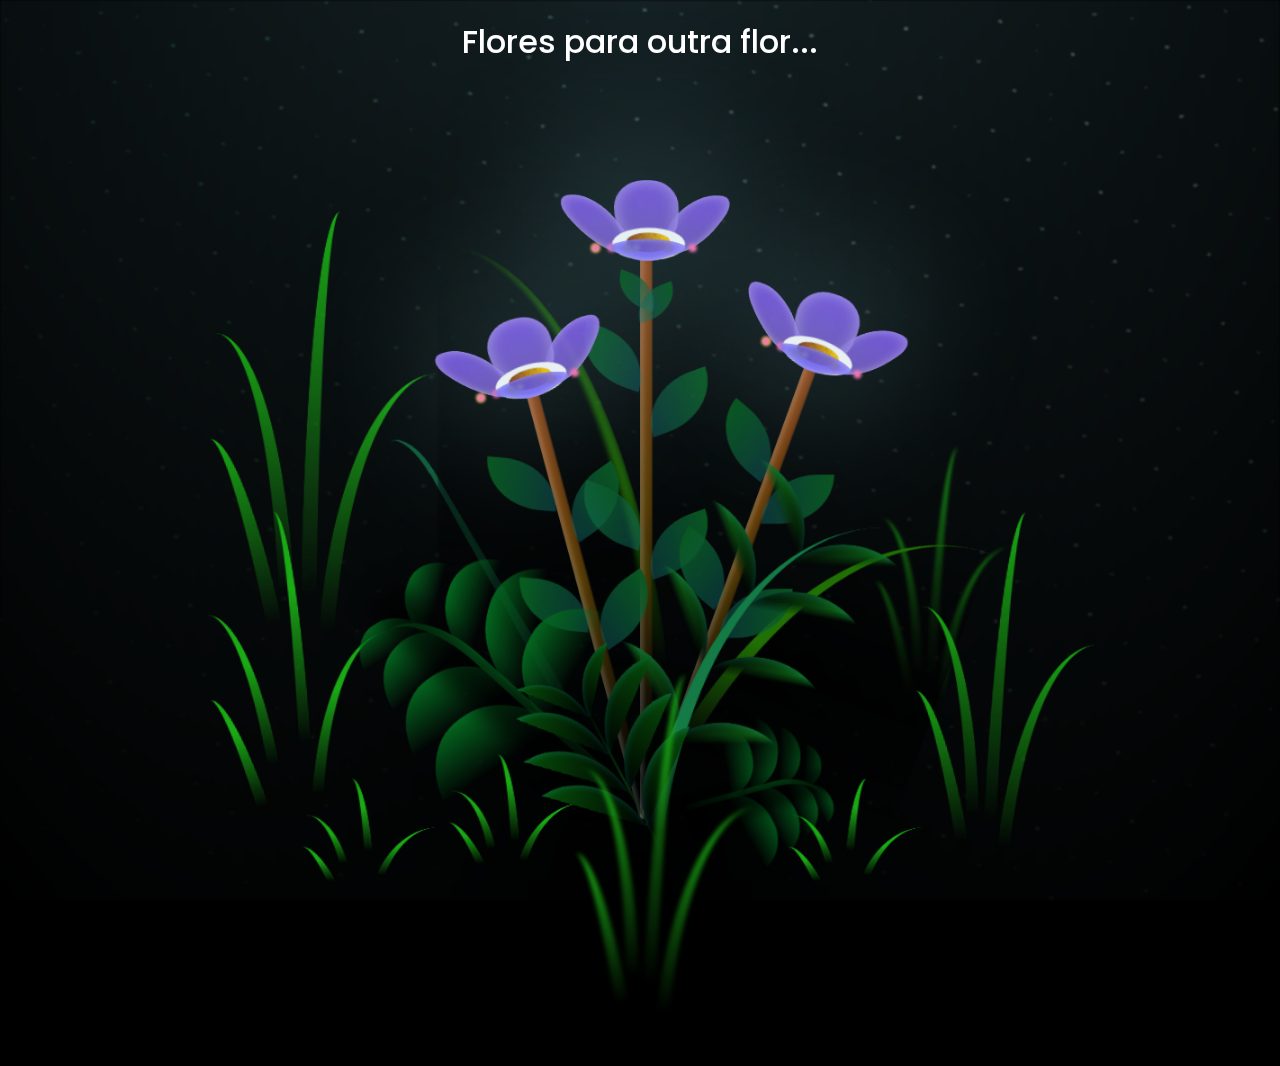
==== commit f112ac6c: "Update flower.html" ====
--- a/flower.html
+++ b/flower.html
@@ -3,12 +3,12 @@
 <head>
     <meta charset="UTF-8">
     <meta name="viewport" content="width=device-width, initial-scale=1.0">
-    <link rel="shortcut icon" href="/assets/favicon-flower.png" type="image/x-icon">
+    <link rel="shortcut icon" href="assets/favicon-flower.png" type="image/x-icon">
     <link rel="stylesheet" href="css/flower.css">
     <title>Uma flor para outra flor</title>
 </head>
 <body class="container">
-  <h1 class="title">Uma flor para outra flor...</h1>
+  <h1 class="title">Flores para outra flor...</h1>
     <div class="night"></div>
     <div class="flowers">
       <div class="flower flower--1">
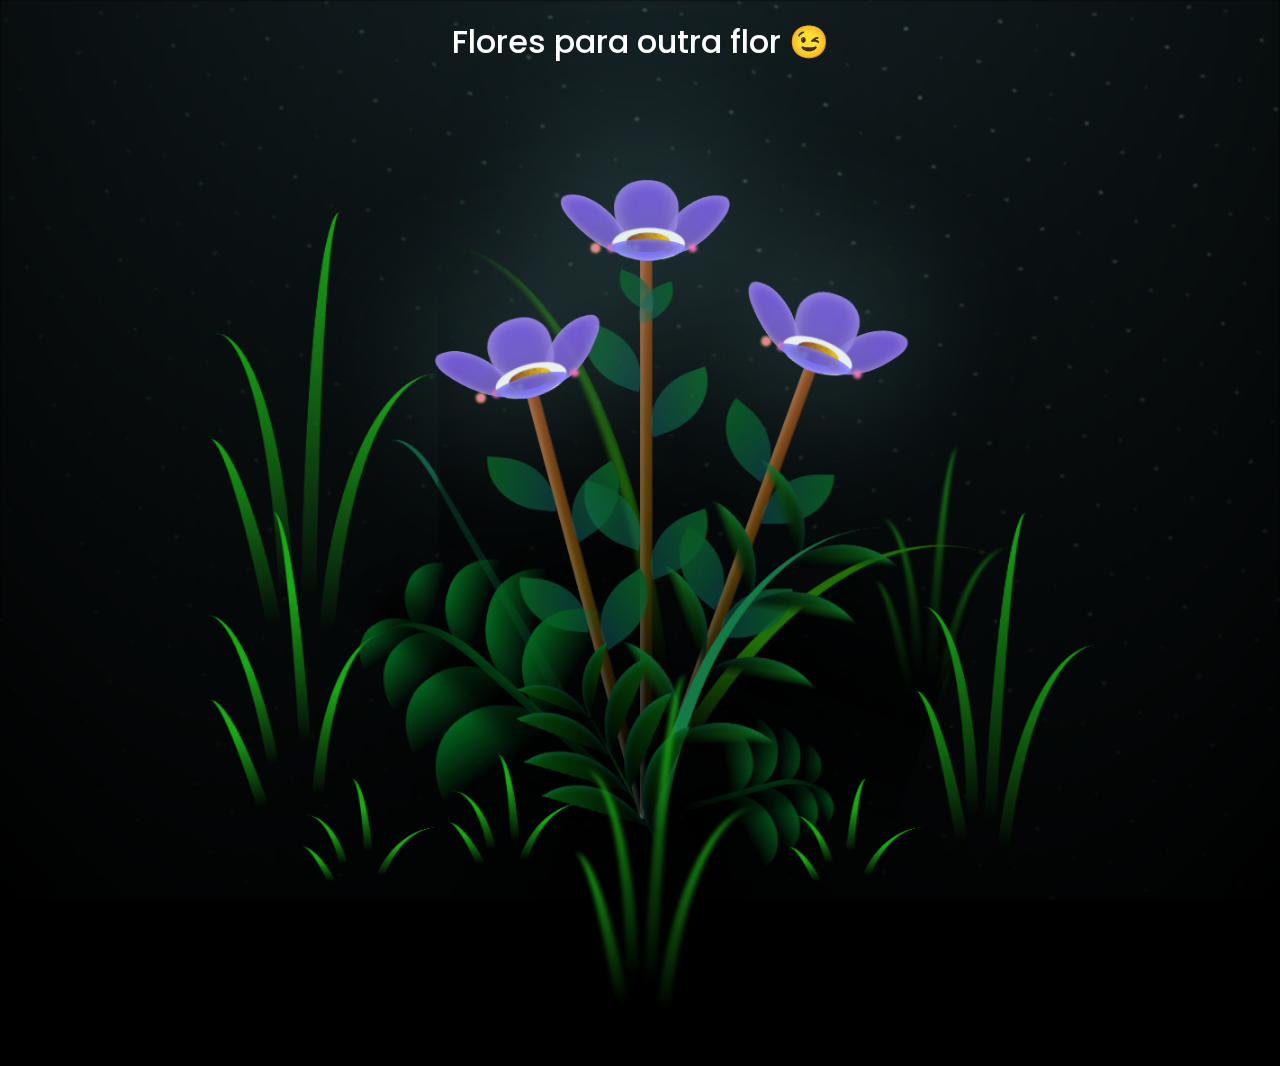
==== commit 5ba65f83: "Update flower.html" ====
--- a/flower.html
+++ b/flower.html
@@ -1,14 +1,22 @@
 <!DOCTYPE html>
 <html lang="pt-br">
-<head>
-    <meta charset="UTF-8">
-    <meta name="viewport" content="width=device-width, initial-scale=1.0">
-    <link rel="shortcut icon" href="assets/favicon-flower.png" type="image/x-icon">
-    <link rel="stylesheet" href="css/flower.css">
-    <title>Uma flor para outra flor</title>
-</head>
-<body class="container">
-  <h1 class="title">Flores para outra flor...</h1>
+  <head>
+    <meta charset="UTF-8" />
+    <meta name="viewport" content="width=device-width, initial-scale=1.0" />
+    <link
+      rel="shortcut icon"
+      href="assets/favicon-flower.png"
+      type="image/x-icon"
+    />
+    <link rel="stylesheet" href="css/flower.css" />
+    <title>Flores para outra flor 😉 </title>
+  </head>
+  <body class="container">
+    <audio autoplay controls hidden>
+      <source src="assets/song.mp3" type="audio/mpeg" />
+      Seu navegador não suporta a reprodução de áudio.
+    </audio>
+    <h1 class="title">Flores para outra flor 😉</h1>
     <div class="night"></div>
     <div class="flowers">
       <div class="flower flower--1">
@@ -18,7 +26,7 @@
           <div class="flower__leaf flower__leaf--3"></div>
           <div class="flower__leaf flower__leaf--4"></div>
           <div class="flower__white-circle"></div>
-  
+
           <div class="flower__light flower__light--1"></div>
           <div class="flower__light flower__light--2"></div>
           <div class="flower__light flower__light--3"></div>
@@ -27,7 +35,6 @@
           <div class="flower__light flower__light--6"></div>
           <div class="flower__light flower__light--7"></div>
           <div class="flower__light flower__light--8"></div>
-  
         </div>
         <div class="flower__line">
           <div class="flower__line__leaf flower__line__leaf--1"></div>
@@ -38,7 +45,7 @@
           <div class="flower__line__leaf flower__line__leaf--6"></div>
         </div>
       </div>
-  
+
       <div class="flower flower--2">
         <div class="flower__leafs flower__leafs--2">
           <div class="flower__leaf flower__leaf--1"></div>
@@ -46,7 +53,7 @@
           <div class="flower__leaf flower__leaf--3"></div>
           <div class="flower__leaf flower__leaf--4"></div>
           <div class="flower__white-circle"></div>
-  
+
           <div class="flower__light flower__light--1"></div>
           <div class="flower__light flower__light--2"></div>
           <div class="flower__light flower__light--3"></div>
@@ -55,7 +62,6 @@
           <div class="flower__light flower__light--6"></div>
           <div class="flower__light flower__light--7"></div>
           <div class="flower__light flower__light--8"></div>
-  
         </div>
         <div class="flower__line">
           <div class="flower__line__leaf flower__line__leaf--1"></div>
@@ -64,7 +70,7 @@
           <div class="flower__line__leaf flower__line__leaf--4"></div>
         </div>
       </div>
-  
+
       <div class="flower flower--3">
         <div class="flower__leafs flower__leafs--3">
           <div class="flower__leaf flower__leaf--1"></div>
@@ -72,7 +78,7 @@
           <div class="flower__leaf flower__leaf--3"></div>
           <div class="flower__leaf flower__leaf--4"></div>
           <div class="flower__white-circle"></div>
-  
+
           <div class="flower__light flower__light--1"></div>
           <div class="flower__light flower__light--2"></div>
           <div class="flower__light flower__light--3"></div>
@@ -81,7 +87,6 @@
           <div class="flower__light flower__light--6"></div>
           <div class="flower__light flower__light--7"></div>
           <div class="flower__light flower__light--8"></div>
-  
         </div>
         <div class="flower__line">
           <div class="flower__line__leaf flower__line__leaf--1"></div>
@@ -90,14 +95,14 @@
           <div class="flower__line__leaf flower__line__leaf--4"></div>
         </div>
       </div>
-  
-      <div class="grow-ans" style="--d:1.2s">
+
+      <div class="grow-ans" style="--d: 1.2s">
         <div class="flower__g-long">
           <div class="flower__g-long__top"></div>
           <div class="flower__g-long__bottom"></div>
         </div>
       </div>
-  
+
       <div class="growing-grass">
         <div class="flower__grass flower__grass--1">
           <div class="flower__grass--top"></div>
@@ -113,7 +118,7 @@
           <div class="flower__grass__overlay"></div>
         </div>
       </div>
-  
+
       <div class="growing-grass">
         <div class="flower__grass flower__grass--2">
           <div class="flower__grass--top"></div>
@@ -129,50 +134,66 @@
           <div class="flower__grass__overlay"></div>
         </div>
       </div>
-  
-      <div class="grow-ans" style="--d:2.4s">
+
+      <div class="grow-ans" style="--d: 2.4s">
         <div class="flower__g-right flower__g-right--1">
           <div class="leaf"></div>
         </div>
       </div>
-  
-      <div class="grow-ans" style="--d:2.8s">
+
+      <div class="grow-ans" style="--d: 2.8s">
         <div class="flower__g-right flower__g-right--2">
           <div class="leaf"></div>
         </div>
       </div>
-  
-      <div class="grow-ans" style="--d:2.8s">
+
+      <div class="grow-ans" style="--d: 2.8s">
         <div class="flower__g-front">
-          <div class="flower__g-front__leaf-wrapper flower__g-front__leaf-wrapper--1">
-            <div class="flower__g-front__leaf"></div>
-          </div>
-          <div class="flower__g-front__leaf-wrapper flower__g-front__leaf-wrapper--2">
-            <div class="flower__g-front__leaf"></div>
-          </div>
-          <div class="flower__g-front__leaf-wrapper flower__g-front__leaf-wrapper--3">
-            <div class="flower__g-front__leaf"></div>
-          </div>
-          <div class="flower__g-front__leaf-wrapper flower__g-front__leaf-wrapper--4">
-            <div class="flower__g-front__leaf"></div>
-          </div>
-          <div class="flower__g-front__leaf-wrapper flower__g-front__leaf-wrapper--5">
-            <div class="flower__g-front__leaf"></div>
-          </div>
-          <div class="flower__g-front__leaf-wrapper flower__g-front__leaf-wrapper--6">
-            <div class="flower__g-front__leaf"></div>
-          </div>
-          <div class="flower__g-front__leaf-wrapper flower__g-front__leaf-wrapper--7">
-            <div class="flower__g-front__leaf"></div>
-          </div>
-          <div class="flower__g-front__leaf-wrapper flower__g-front__leaf-wrapper--8">
+          <div
+            class="flower__g-front__leaf-wrapper flower__g-front__leaf-wrapper--1"
+          >
+            <div class="flower__g-front__leaf"></div>
+          </div>
+          <div
+            class="flower__g-front__leaf-wrapper flower__g-front__leaf-wrapper--2"
+          >
+            <div class="flower__g-front__leaf"></div>
+          </div>
+          <div
+            class="flower__g-front__leaf-wrapper flower__g-front__leaf-wrapper--3"
+          >
+            <div class="flower__g-front__leaf"></div>
+          </div>
+          <div
+            class="flower__g-front__leaf-wrapper flower__g-front__leaf-wrapper--4"
+          >
+            <div class="flower__g-front__leaf"></div>
+          </div>
+          <div
+            class="flower__g-front__leaf-wrapper flower__g-front__leaf-wrapper--5"
+          >
+            <div class="flower__g-front__leaf"></div>
+          </div>
+          <div
+            class="flower__g-front__leaf-wrapper flower__g-front__leaf-wrapper--6"
+          >
+            <div class="flower__g-front__leaf"></div>
+          </div>
+          <div
+            class="flower__g-front__leaf-wrapper flower__g-front__leaf-wrapper--7"
+          >
+            <div class="flower__g-front__leaf"></div>
+          </div>
+          <div
+            class="flower__g-front__leaf-wrapper flower__g-front__leaf-wrapper--8"
+          >
             <div class="flower__g-front__leaf"></div>
           </div>
           <div class="flower__g-front__line"></div>
         </div>
       </div>
-  
-      <div class="grow-ans" style="--d:3.2s">
+
+      <div class="grow-ans" style="--d: 3.2s">
         <div class="flower__g-fr">
           <div class="leaf"></div>
           <div class="flower__g-fr__leaf flower__g-fr__leaf--1"></div>
@@ -185,128 +206,128 @@
           <div class="flower__g-fr__leaf flower__g-fr__leaf--8"></div>
         </div>
       </div>
-  
+
       <div class="long-g long-g--0">
-        <div class="grow-ans" style="--d:3s">
-          <div class="leaf leaf--0"></div>
-        </div>
-        <div class="grow-ans" style="--d:2.2s">
-          <div class="leaf leaf--1"></div>
-        </div>
-        <div class="grow-ans" style="--d:3.4s">
-          <div class="leaf leaf--2"></div>
-        </div>
-        <div class="grow-ans" style="--d:3.6s">
-          <div class="leaf leaf--3"></div>
-        </div>
-      </div>
-  
+        <div class="grow-ans" style="--d: 3s">
+          <div class="leaf leaf--0"></div>
+        </div>
+        <div class="grow-ans" style="--d: 2.2s">
+          <div class="leaf leaf--1"></div>
+        </div>
+        <div class="grow-ans" style="--d: 3.4s">
+          <div class="leaf leaf--2"></div>
+        </div>
+        <div class="grow-ans" style="--d: 3.6s">
+          <div class="leaf leaf--3"></div>
+        </div>
+      </div>
+
       <div class="long-g long-g--1">
-        <div class="grow-ans" style="--d:3.6s">
-          <div class="leaf leaf--0"></div>
-        </div>
-        <div class="grow-ans" style="--d:3.8s">
-          <div class="leaf leaf--1"></div>
-        </div>
-        <div class="grow-ans" style="--d:4s">
-          <div class="leaf leaf--2"></div>
-        </div>
-        <div class="grow-ans" style="--d:4.2s">
-          <div class="leaf leaf--3"></div>
-        </div>
-      </div>
-  
+        <div class="grow-ans" style="--d: 3.6s">
+          <div class="leaf leaf--0"></div>
+        </div>
+        <div class="grow-ans" style="--d: 3.8s">
+          <div class="leaf leaf--1"></div>
+        </div>
+        <div class="grow-ans" style="--d: 4s">
+          <div class="leaf leaf--2"></div>
+        </div>
+        <div class="grow-ans" style="--d: 4.2s">
+          <div class="leaf leaf--3"></div>
+        </div>
+      </div>
+
       <div class="long-g long-g--2">
-        <div class="grow-ans" style="--d:4s">
-          <div class="leaf leaf--0"></div>
-        </div>
-        <div class="grow-ans" style="--d:4.2s">
-          <div class="leaf leaf--1"></div>
-        </div>
-        <div class="grow-ans" style="--d:4.4s">
-          <div class="leaf leaf--2"></div>
-        </div>
-        <div class="grow-ans" style="--d:4.6s">
-          <div class="leaf leaf--3"></div>
-        </div>
-      </div>
-  
+        <div class="grow-ans" style="--d: 4s">
+          <div class="leaf leaf--0"></div>
+        </div>
+        <div class="grow-ans" style="--d: 4.2s">
+          <div class="leaf leaf--1"></div>
+        </div>
+        <div class="grow-ans" style="--d: 4.4s">
+          <div class="leaf leaf--2"></div>
+        </div>
+        <div class="grow-ans" style="--d: 4.6s">
+          <div class="leaf leaf--3"></div>
+        </div>
+      </div>
+
       <div class="long-g long-g--3">
-        <div class="grow-ans" style="--d:4s">
-          <div class="leaf leaf--0"></div>
-        </div>
-        <div class="grow-ans" style="--d:4.2s">
-          <div class="leaf leaf--1"></div>
-        </div>
-        <div class="grow-ans" style="--d:3s">
-          <div class="leaf leaf--2"></div>
-        </div>
-        <div class="grow-ans" style="--d:3.6s">
-          <div class="leaf leaf--3"></div>
-        </div>
-      </div>
-  
+        <div class="grow-ans" style="--d: 4s">
+          <div class="leaf leaf--0"></div>
+        </div>
+        <div class="grow-ans" style="--d: 4.2s">
+          <div class="leaf leaf--1"></div>
+        </div>
+        <div class="grow-ans" style="--d: 3s">
+          <div class="leaf leaf--2"></div>
+        </div>
+        <div class="grow-ans" style="--d: 3.6s">
+          <div class="leaf leaf--3"></div>
+        </div>
+      </div>
+
       <div class="long-g long-g--4">
-        <div class="grow-ans" style="--d:4s">
-          <div class="leaf leaf--0"></div>
-        </div>
-        <div class="grow-ans" style="--d:4.2s">
-          <div class="leaf leaf--1"></div>
-        </div>
-        <div class="grow-ans" style="--d:3s">
-          <div class="leaf leaf--2"></div>
-        </div>
-        <div class="grow-ans" style="--d:3.6s">
-          <div class="leaf leaf--3"></div>
-        </div>
-      </div>
-  
+        <div class="grow-ans" style="--d: 4s">
+          <div class="leaf leaf--0"></div>
+        </div>
+        <div class="grow-ans" style="--d: 4.2s">
+          <div class="leaf leaf--1"></div>
+        </div>
+        <div class="grow-ans" style="--d: 3s">
+          <div class="leaf leaf--2"></div>
+        </div>
+        <div class="grow-ans" style="--d: 3.6s">
+          <div class="leaf leaf--3"></div>
+        </div>
+      </div>
+
       <div class="long-g long-g--5">
-        <div class="grow-ans" style="--d:4s">
-          <div class="leaf leaf--0"></div>
-        </div>
-        <div class="grow-ans" style="--d:4.2s">
-          <div class="leaf leaf--1"></div>
-        </div>
-        <div class="grow-ans" style="--d:3s">
-          <div class="leaf leaf--2"></div>
-        </div>
-        <div class="grow-ans" style="--d:3.6s">
-          <div class="leaf leaf--3"></div>
-        </div>
-      </div>
-  
+        <div class="grow-ans" style="--d: 4s">
+          <div class="leaf leaf--0"></div>
+        </div>
+        <div class="grow-ans" style="--d: 4.2s">
+          <div class="leaf leaf--1"></div>
+        </div>
+        <div class="grow-ans" style="--d: 3s">
+          <div class="leaf leaf--2"></div>
+        </div>
+        <div class="grow-ans" style="--d: 3.6s">
+          <div class="leaf leaf--3"></div>
+        </div>
+      </div>
+
       <div class="long-g long-g--6">
-        <div class="grow-ans" style="--d:4.2s">
-          <div class="leaf leaf--0"></div>
-        </div>
-        <div class="grow-ans" style="--d:4.4s">
-          <div class="leaf leaf--1"></div>
-        </div>
-        <div class="grow-ans" style="--d:4.6s">
-          <div class="leaf leaf--2"></div>
-        </div>
-        <div class="grow-ans" style="--d:4.8s">
-          <div class="leaf leaf--3"></div>
-        </div>
-      </div>
-  
+        <div class="grow-ans" style="--d: 4.2s">
+          <div class="leaf leaf--0"></div>
+        </div>
+        <div class="grow-ans" style="--d: 4.4s">
+          <div class="leaf leaf--1"></div>
+        </div>
+        <div class="grow-ans" style="--d: 4.6s">
+          <div class="leaf leaf--2"></div>
+        </div>
+        <div class="grow-ans" style="--d: 4.8s">
+          <div class="leaf leaf--3"></div>
+        </div>
+      </div>
+
       <div class="long-g long-g--7">
-        <div class="grow-ans" style="--d:3s">
-          <div class="leaf leaf--0"></div>
-        </div>
-        <div class="grow-ans" style="--d:3.2s">
-          <div class="leaf leaf--1"></div>
-        </div>
-        <div class="grow-ans" style="--d:3.5s">
-          <div class="leaf leaf--2"></div>
-        </div>
-        <div class="grow-ans" style="--d:3.6s">
+        <div class="grow-ans" style="--d: 3s">
+          <div class="leaf leaf--0"></div>
+        </div>
+        <div class="grow-ans" style="--d: 3.2s">
+          <div class="leaf leaf--1"></div>
+        </div>
+        <div class="grow-ans" style="--d: 3.5s">
+          <div class="leaf leaf--2"></div>
+        </div>
+        <div class="grow-ans" style="--d: 3.6s">
           <div class="leaf leaf--3"></div>
         </div>
       </div>
     </div>
-    
+
     <script src="main.js"></script>
   </body>
 </html>
--- a/css/flower.css
+++ b/css/flower.css
@@ -28,6 +28,13 @@
   top: 2%;
   color: #FFF;
   z-index: 999;
+}
+
+@media (max-width: 680px) {
+  h1.title {
+    font-size: 1.5rem;
+    top: 5%;
+  }
 }
 
 .night {
